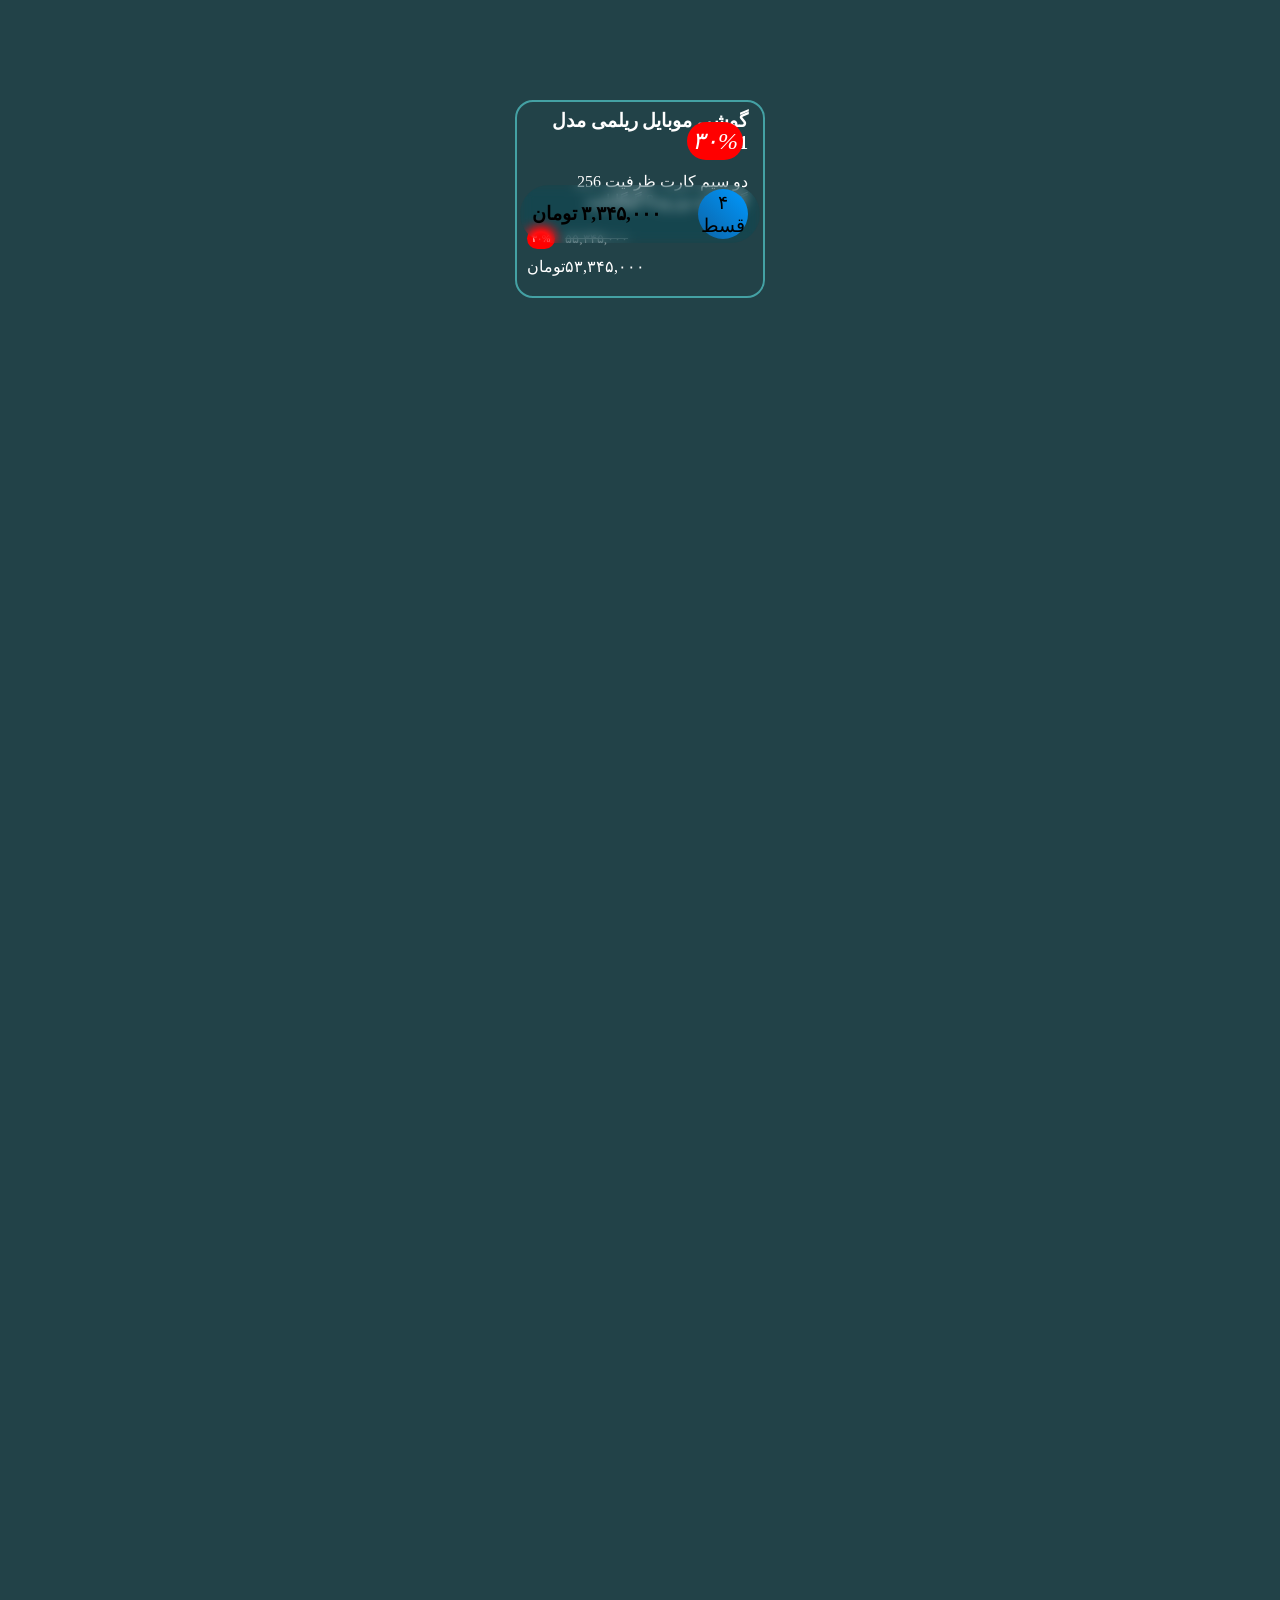
==== product.html @ 66743c6e "session 3.1" ====
<!DOCTYPE html>
<html lang="en">
<head>
    <meta charset="UTF-8">
    <meta name="viewport" content="width=device-width, initial-scale=1.0">
    <title>محصولات</title>
    <link rel="stylesheet" href="css/styles.css">
    <link rel="stylesheet" href="https://cdnjs.cloudflare.com/ajax/libs/font-awesome/6.0.0-beta3/css/all.min.css">

</head>
<body>

    <div class="card">
        <i class="discount" style="color: white;" >۳۰%</i>

        <div class="monthly-price">
            <strong>۳,۳۴۵,۰۰۰ تومان</strong>
            <div class="month">
                <span>۴</span>
                <span>قسط</span>
            </div>

        </div>
        
        <img src="assets/images/product.png" alt="">
        <h3>گوشی موبایل ریلمی مدل C71 </h3>
        <p>دو سیم کارت ظرفیت 256 گیگابایت و رم 8 گیگابایت</p>

        <div class="price-row">
            <span class="full-price">۵۵,۳۴۵,۰۰۰ </span>
            <span class="discount">۳۰%</span>
        </div>
        
        <div class="price-row">
            <span>۵۳,۳۴۵,۰۰۰</span>
            <span>تومان</span>

        </div>




    </div>
    
</body>
</html>
---- css/styles.css ----
:root{
    --primary: #224248;
    --secondary: #325E6A;
    --secondary-two: #44A1A4;
    --accent: #FF9A00;
    --text-color: rgb(228, 228, 228);
}

*{
    margin: 0px;
    padding: 0px;

    box-sizing: border-box;

}

body{
    background-color: var(--primary);
    color: var(--text-color);

    display: flex;
    flex-direction: column;
    justify-content: start;
    align-items: center;

    position: relative;
    height: 500vh;

}

a{
    color: var(--text-color);
}


/* nav css */

nav{
    background-color: var(--secondary);
    border-radius: 20px;
    padding: 10px 30px;
    width: 90%;
    display: flex;
    flex-direction: row-reverse;
    justify-content: space-between;
    align-items: center;
    margin-top: 15px;

}

nav img{
    width: 90px;
    height: 90px;
    
}

nav a{
    font-size: xx-large;
    text-decoration: none;
    
}
.login-button{
    background-color: var(--accent);
    color: var(--primary);
    padding: 6px 26px;
    border-radius: 9888px;
    font-weight: 900;
}
.links{
    display: flex;
    gap: 42px

}

/* header css */
header{
    margin: 20px 0px;
    width: 100%;
}
header img{
    width: 100%;
    height: 500px;
}
i{
    color: var(--accent);
    font-size: xx-large;
}

.why-us{
    margin-top: 50px;
    display: flex;
    flex-direction: column;
    justify-content: start;
    align-items: center;
    gap: 50px;
    
}

.why-us-holder{
    display: flex;
    flex-direction: row;
    justify-content: center;
    align-items: center;
    gap: 25px;
    width: 90%;

}
.why-us-box{
    width: 350px;
    height: 170px;
    border: 3px solid var(--accent);
    border-radius: 25px;

    display: flex;
    flex-direction: column;
    justify-content: space-around;
    align-items: center;

    font-weight: 900;
    font-size: x-large;


}

/* product page */

.card{
    width: 250px;
    height: fit-content;
    border: 2px solid #44A1A4;
    border-radius: 18px;
    margin-top: 100px;
    overflow: hidden;
    color: white;

    display: flex;
    flex-direction: column;
    justify-content: start;
    align-items: right;

    direction: rtl;
    gap: 8px;
    position: relative;
    padding-bottom: 20px;
}


.card img{
    width: 100%;
    border-radius: 18px
}

.card h3{
    margin: 0px 15px;
}

.card p{
    margin: 10px 15px;

}

.price-row{
    width: 100%;
    display: flex;
    flex-direction: row;
    justify-content: end;
    align-items: center;
    padding: 0px 10px;

}
.full-price{

    font-size: smaller;
    margin: 0px 10px;

    text-decoration: line-through;
    opacity: 0.5;
}

.discount{
    background-color: red;
    border-radius: 9999px;
    padding: 5px;
    text-decoration: none;
    opacity: 1;
    font-size: x-small;


}



.monthly-price{
    font-size: larger;
    color: black;
    display: flex;
    flex-direction: row-reverse;
    justify-content: space-between;
    align-items: center;
    width: 240px;
    backdrop-filter: blur(6px) saturate(150%);
    /* margin: 0 auto; */
    /* background-color: red; */
    border-radius: 999px;
    padding: 4px 12px;


    /* backdrop-filter: blur(15px); */

    position: absolute;


    left: 50%;
    top: 43%;
    transform: translate(-50%, 0px);
    z-index: 999;


}

.month{
    scrollbar-width: none;

    
    display: flex;
    flex-direction: column;
    justify-content: center;
    align-items: center;
    padding: 6px;
    border-radius: 999px;
    background: linear-gradient(45deg,  rgb(12, 99, 165), rgb(0, 153, 255));
    width: 50px;
    height: 50px;

}

.card i{
    position: absolute;
    top: 20px;
    right: 20px;
    font-size: x-large;

}
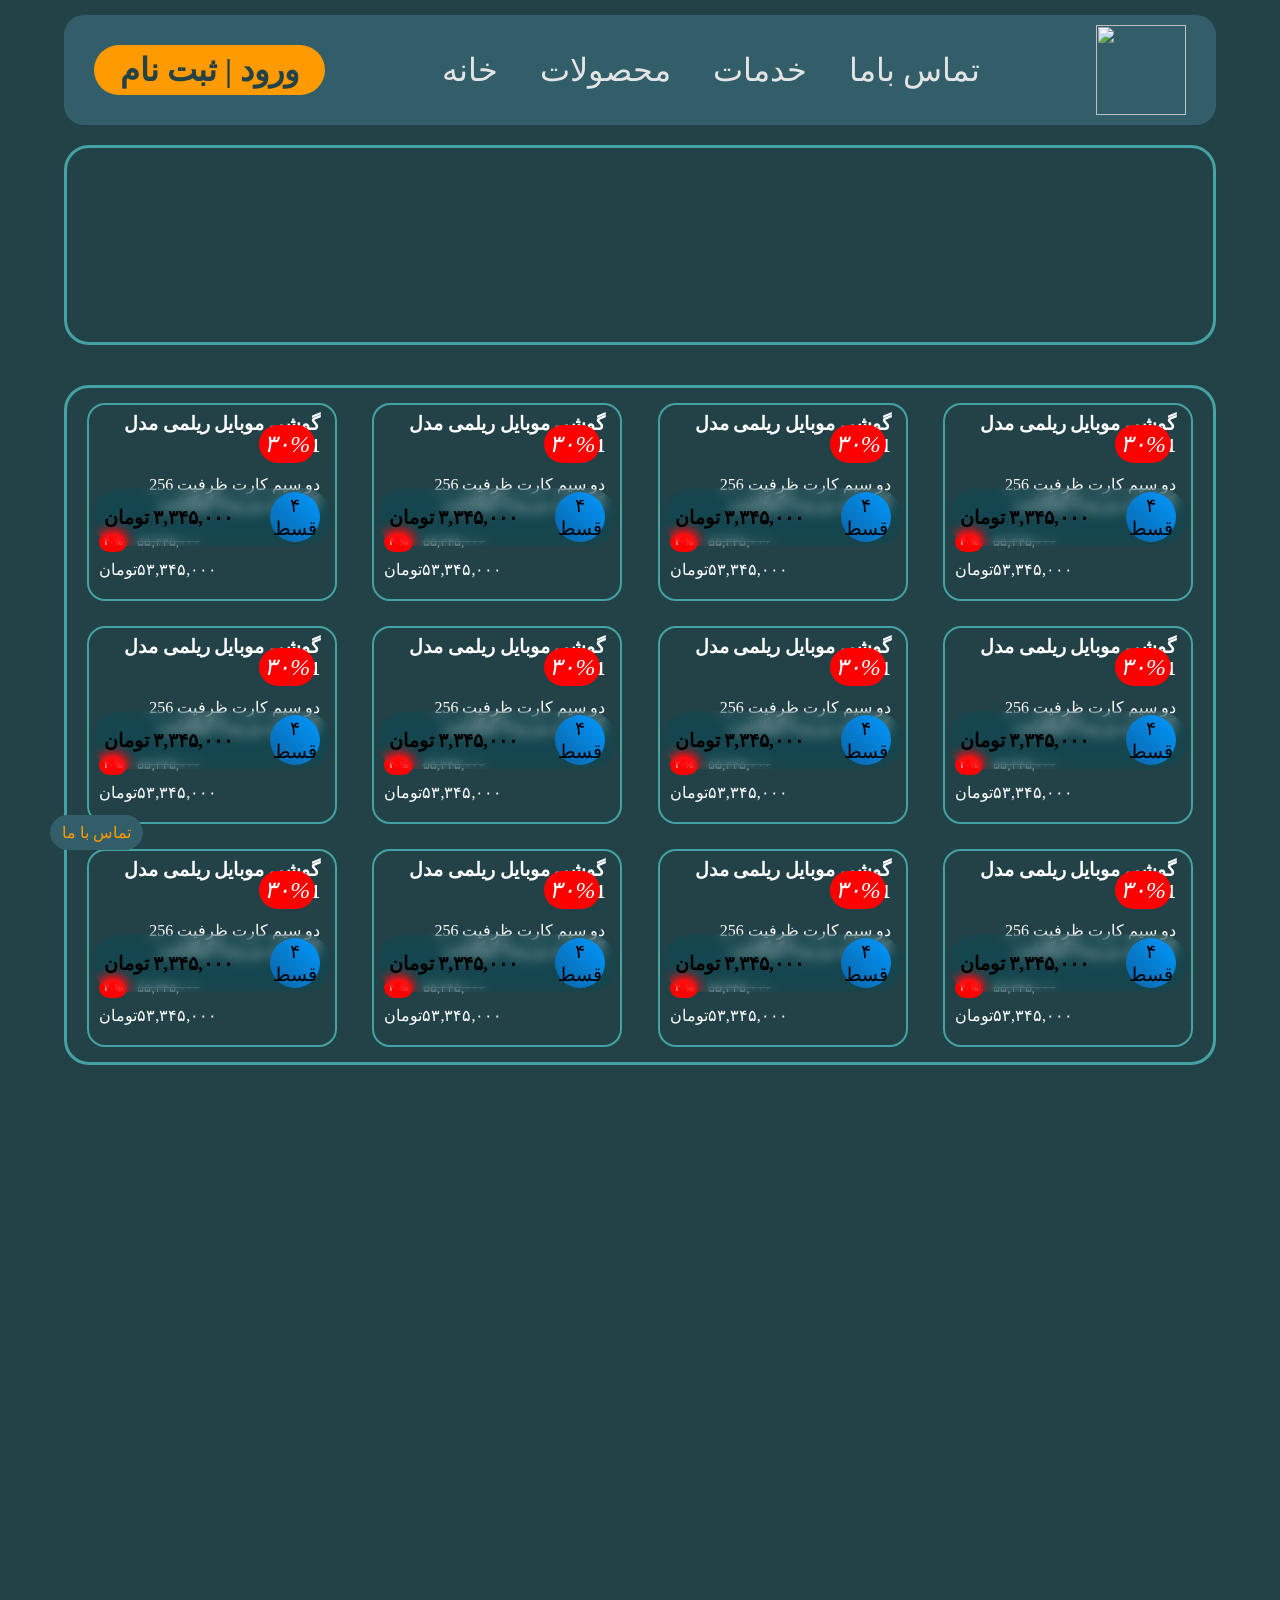
==== commit 67cc5567: "session 3" ====
--- a/product.html
+++ b/product.html
@@ -1,46 +1,338 @@
-<!DOCTYPE html>
+<!doctype html>
 <html lang="en">
-<head>
-    <meta charset="UTF-8">
-    <meta name="viewport" content="width=device-width, initial-scale=1.0">
+  <head>
+    <meta charset="UTF-8" />
+    <meta name="viewport" content="width=device-width, initial-scale=1.0" />
     <title>محصولات</title>
-    <link rel="stylesheet" href="css/styles.css">
-    <link rel="stylesheet" href="https://cdnjs.cloudflare.com/ajax/libs/font-awesome/6.0.0-beta3/css/all.min.css">
-
-</head>
-<body>
-
-    <div class="card">
-        <i class="discount" style="color: white;" >۳۰%</i>
-
-        <div class="monthly-price">
-            <strong>۳,۳۴۵,۰۰۰ تومان</strong>
-            <div class="month">
-                <span>۴</span>
-                <span>قسط</span>
-            </div>
-
-        </div>
-        
-        <img src="assets/images/product.png" alt="">
-        <h3>گوشی موبایل ریلمی مدل C71 </h3>
-        <p>دو سیم کارت ظرفیت 256 گیگابایت و رم 8 گیگابایت</p>
-
-        <div class="price-row">
-            <span class="full-price">۵۵,۳۴۵,۰۰۰ </span>
-            <span class="discount">۳۰%</span>
-        </div>
-        
-        <div class="price-row">
-            <span>۵۳,۳۴۵,۰۰۰</span>
-            <span>تومان</span>
-
-        </div>
-
-
-
-
-    </div>
-    
-</body>
-</html>+    <link rel="stylesheet" href="css/styles.css" />
+    <link
+      rel="stylesheet"
+      href="https://cdnjs.cloudflare.com/ajax/libs/font-awesome/6.0.0-beta3/css/all.min.css"
+    />
+  </head>
+  <body>
+    <div class="floatingButton">تماس با ما</div>
+
+    <nav>
+      <img src="assets/images/logo.png" alt="" />
+
+      <div class="links">
+        <a href="">خانه</a>
+        <a href="">محصولات</a>
+        <a href="">خدمات</a>
+        <a href="">تماس باما</a>
+      </div>
+
+      <a href="" class="login-button"><b>ورود | ثبت نام</b></a>
+    </nav>
+
+    <section class="filters">
+
+        <!-- shoma besazidesh -->
+
+    </section>
+
+    <section class="products-holder">
+      <div class="card">
+        <i class="discount" style="color: white">۳۰%</i>
+
+        <div class="monthly-price">
+          <strong>۳,۳۴۵,۰۰۰ تومان</strong>
+          <div class="month">
+            <span>۴</span>
+            <span>قسط</span>
+          </div>
+        </div>
+
+        <img src="assets/images/product.png" alt="" />
+        <h3>گوشی موبایل ریلمی مدل C71</h3>
+        <p>دو سیم کارت ظرفیت 256 گیگابایت و رم 8 گیگابایت</p>
+
+        <div class="price-row">
+          <span class="full-price">۵۵,۳۴۵,۰۰۰ </span>
+          <span class="discount">۳۰%</span>
+        </div>
+
+        <div class="price-row">
+          <span>۵۳,۳۴۵,۰۰۰</span>
+          <span>تومان</span>
+        </div>
+      </div>
+      <div class="card">
+        <i class="discount" style="color: white">۳۰%</i>
+
+        <div class="monthly-price">
+          <strong>۳,۳۴۵,۰۰۰ تومان</strong>
+          <div class="month">
+            <span>۴</span>
+            <span>قسط</span>
+          </div>
+        </div>
+
+        <img src="assets/images/product.png" alt="" />
+        <h3>گوشی موبایل ریلمی مدل C71</h3>
+        <p>دو سیم کارت ظرفیت 256 گیگابایت و رم 8 گیگابایت</p>
+
+        <div class="price-row">
+          <span class="full-price">۵۵,۳۴۵,۰۰۰ </span>
+          <span class="discount">۳۰%</span>
+        </div>
+
+        <div class="price-row">
+          <span>۵۳,۳۴۵,۰۰۰</span>
+          <span>تومان</span>
+        </div>
+      </div>
+      <div class="card">
+        <i class="discount" style="color: white">۳۰%</i>
+
+        <div class="monthly-price">
+          <strong>۳,۳۴۵,۰۰۰ تومان</strong>
+          <div class="month">
+            <span>۴</span>
+            <span>قسط</span>
+          </div>
+        </div>
+
+        <img src="assets/images/product.png" alt="" />
+        <h3>گوشی موبایل ریلمی مدل C71</h3>
+        <p>دو سیم کارت ظرفیت 256 گیگابایت و رم 8 گیگابایت</p>
+
+        <div class="price-row">
+          <span class="full-price">۵۵,۳۴۵,۰۰۰ </span>
+          <span class="discount">۳۰%</span>
+        </div>
+
+        <div class="price-row">
+          <span>۵۳,۳۴۵,۰۰۰</span>
+          <span>تومان</span>
+        </div>
+      </div>
+      <div class="card">
+        <i class="discount" style="color: white">۳۰%</i>
+
+        <div class="monthly-price">
+          <strong>۳,۳۴۵,۰۰۰ تومان</strong>
+          <div class="month">
+            <span>۴</span>
+            <span>قسط</span>
+          </div>
+        </div>
+
+        <img src="assets/images/product.png" alt="" />
+        <h3>گوشی موبایل ریلمی مدل C71</h3>
+        <p>دو سیم کارت ظرفیت 256 گیگابایت و رم 8 گیگابایت</p>
+
+        <div class="price-row">
+          <span class="full-price">۵۵,۳۴۵,۰۰۰ </span>
+          <span class="discount">۳۰%</span>
+        </div>
+
+        <div class="price-row">
+          <span>۵۳,۳۴۵,۰۰۰</span>
+          <span>تومان</span>
+        </div>
+      </div>
+      <div class="card">
+        <i class="discount" style="color: white">۳۰%</i>
+
+        <div class="monthly-price">
+          <strong>۳,۳۴۵,۰۰۰ تومان</strong>
+          <div class="month">
+            <span>۴</span>
+            <span>قسط</span>
+          </div>
+        </div>
+
+        <img src="assets/images/product.png" alt="" />
+        <h3>گوشی موبایل ریلمی مدل C71</h3>
+        <p>دو سیم کارت ظرفیت 256 گیگابایت و رم 8 گیگابایت</p>
+
+        <div class="price-row">
+          <span class="full-price">۵۵,۳۴۵,۰۰۰ </span>
+          <span class="discount">۳۰%</span>
+        </div>
+
+        <div class="price-row">
+          <span>۵۳,۳۴۵,۰۰۰</span>
+          <span>تومان</span>
+        </div>
+      </div>
+      <div class="card">
+        <i class="discount" style="color: white">۳۰%</i>
+
+        <div class="monthly-price">
+          <strong>۳,۳۴۵,۰۰۰ تومان</strong>
+          <div class="month">
+            <span>۴</span>
+            <span>قسط</span>
+          </div>
+        </div>
+
+        <img src="assets/images/product.png" alt="" />
+        <h3>گوشی موبایل ریلمی مدل C71</h3>
+        <p>دو سیم کارت ظرفیت 256 گیگابایت و رم 8 گیگابایت</p>
+
+        <div class="price-row">
+          <span class="full-price">۵۵,۳۴۵,۰۰۰ </span>
+          <span class="discount">۳۰%</span>
+        </div>
+
+        <div class="price-row">
+          <span>۵۳,۳۴۵,۰۰۰</span>
+          <span>تومان</span>
+        </div>
+      </div>
+      <div class="card">
+        <i class="discount" style="color: white">۳۰%</i>
+
+        <div class="monthly-price">
+          <strong>۳,۳۴۵,۰۰۰ تومان</strong>
+          <div class="month">
+            <span>۴</span>
+            <span>قسط</span>
+          </div>
+        </div>
+
+        <img src="assets/images/product.png" alt="" />
+        <h3>گوشی موبایل ریلمی مدل C71</h3>
+        <p>دو سیم کارت ظرفیت 256 گیگابایت و رم 8 گیگابایت</p>
+
+        <div class="price-row">
+          <span class="full-price">۵۵,۳۴۵,۰۰۰ </span>
+          <span class="discount">۳۰%</span>
+        </div>
+
+        <div class="price-row">
+          <span>۵۳,۳۴۵,۰۰۰</span>
+          <span>تومان</span>
+        </div>
+      </div>
+            <div class="card">
+        <i class="discount" style="color: white">۳۰%</i>
+
+        <div class="monthly-price">
+          <strong>۳,۳۴۵,۰۰۰ تومان</strong>
+          <div class="month">
+            <span>۴</span>
+            <span>قسط</span>
+          </div>
+        </div>
+
+        <img src="assets/images/product.png" alt="" />
+        <h3>گوشی موبایل ریلمی مدل C71</h3>
+        <p>دو سیم کارت ظرفیت 256 گیگابایت و رم 8 گیگابایت</p>
+
+        <div class="price-row">
+          <span class="full-price">۵۵,۳۴۵,۰۰۰ </span>
+          <span class="discount">۳۰%</span>
+        </div>
+
+        <div class="price-row">
+          <span>۵۳,۳۴۵,۰۰۰</span>
+          <span>تومان</span>
+        </div>
+      </div>
+            <div class="card">
+        <i class="discount" style="color: white">۳۰%</i>
+
+        <div class="monthly-price">
+          <strong>۳,۳۴۵,۰۰۰ تومان</strong>
+          <div class="month">
+            <span>۴</span>
+            <span>قسط</span>
+          </div>
+        </div>
+
+        <img src="assets/images/product.png" alt="" />
+        <h3>گوشی موبایل ریلمی مدل C71</h3>
+        <p>دو سیم کارت ظرفیت 256 گیگابایت و رم 8 گیگابایت</p>
+
+        <div class="price-row">
+          <span class="full-price">۵۵,۳۴۵,۰۰۰ </span>
+          <span class="discount">۳۰%</span>
+        </div>
+
+        <div class="price-row">
+          <span>۵۳,۳۴۵,۰۰۰</span>
+          <span>تومان</span>
+        </div>
+      </div>
+              <div class="card">
+        <i class="discount" style="color: white">۳۰%</i>
+
+        <div class="monthly-price">
+          <strong>۳,۳۴۵,۰۰۰ تومان</strong>
+          <div class="month">
+            <span>۴</span>
+            <span>قسط</span>
+          </div>
+        </div>
+
+        <img src="assets/images/product.png" alt="" />
+        <h3>گوشی موبایل ریلمی مدل C71</h3>
+        <p>دو سیم کارت ظرفیت 256 گیگابایت و رم 8 گیگابایت</p>
+
+        <div class="price-row">
+          <span class="full-price">۵۵,۳۴۵,۰۰۰ </span>
+          <span class="discount">۳۰%</span>
+        </div>
+
+        <div class="price-row">
+          <span>۵۳,۳۴۵,۰۰۰</span>
+          <span>تومان</span>
+        </div>
+      </div>
+            <div class="card">
+        <i class="discount" style="color: white">۳۰%</i>
+
+        <div class="monthly-price">
+          <strong>۳,۳۴۵,۰۰۰ تومان</strong>
+          <div class="month">
+            <span>۴</span>
+            <span>قسط</span>
+          </div>
+        </div>
+
+        <img src="assets/images/product.png" alt="" />
+        <h3>گوشی موبایل ریلمی مدل C71</h3>
+        <p>دو سیم کارت ظرفیت 256 گیگابایت و رم 8 گیگابایت</p>
+
+        <div class="price-row">
+          <span class="full-price">۵۵,۳۴۵,۰۰۰ </span>
+          <span class="discount">۳۰%</span>
+        </div>
+
+        <div class="price-row">
+          <span>۵۳,۳۴۵,۰۰۰</span>
+          <span>تومان</span>
+        </div>
+      </div>
+            <div class="card">
+        <i class="discount" style="color: white">۳۰%</i>
+
+        <div class="monthly-price">
+          <strong>۳,۳۴۵,۰۰۰ تومان</strong>
+          <div class="month">
+            <span>۴</span>
+            <span>قسط</span>
+          </div>
+        </div>
+
+        <img src="assets/images/product.png" alt="" />
+        <h3>گوشی موبایل ریلمی مدل C71</h3>
+        <p>دو سیم کارت ظرفیت 256 گیگابایت و رم 8 گیگابایت</p>
+
+        <div class="price-row">
+          <span class="full-price">۵۵,۳۴۵,۰۰۰ </span>
+          <span class="discount">۳۰%</span>
+        </div>
+
+        <div class="price-row">
+          <span>۵۳,۳۴۵,۰۰۰</span>
+          <span>تومان</span>
+        </div>
+      </div>
+    </section>
+  </body>
+</html>
--- a/css/styles.css
+++ b/css/styles.css
@@ -123,6 +123,24 @@
 
 }
 
+.floatingButton{
+    background-color: var(--secondary);
+    color: var(--accent);
+    border-radius: 999px;
+    padding: 8px 12px;
+    width: fit-content;
+    height: fit-content;
+
+    
+
+
+    position: fixed;
+    bottom: 50px;
+    left: 50px;
+    z-index: 9999;
+}
+
+
 /* product page */
 
 .card{
@@ -130,7 +148,6 @@
     height: fit-content;
     border: 2px solid #44A1A4;
     border-radius: 18px;
-    margin-top: 100px;
     overflow: hidden;
     color: white;
 
@@ -242,3 +259,28 @@
     font-size: x-large;
 
 }
+
+
+.products-holder{
+    width: 90%;
+    height: fit-content;
+    margin: 20px auto;
+    border-radius: 25px;
+    border: 3px solid var(--secondary-two);
+
+    padding: 15px;
+
+    display: grid;
+    grid-template-columns: repeat(auto-fit, minmax(255px,1fr));
+    place-items: center;
+    gap: 25px;
+    
+}
+
+.filters{
+    width: 90%;
+    margin: 20px auto;
+    border: 3px solid var(--secondary-two);
+    border-radius: 25px;
+    height: 200px;
+}
